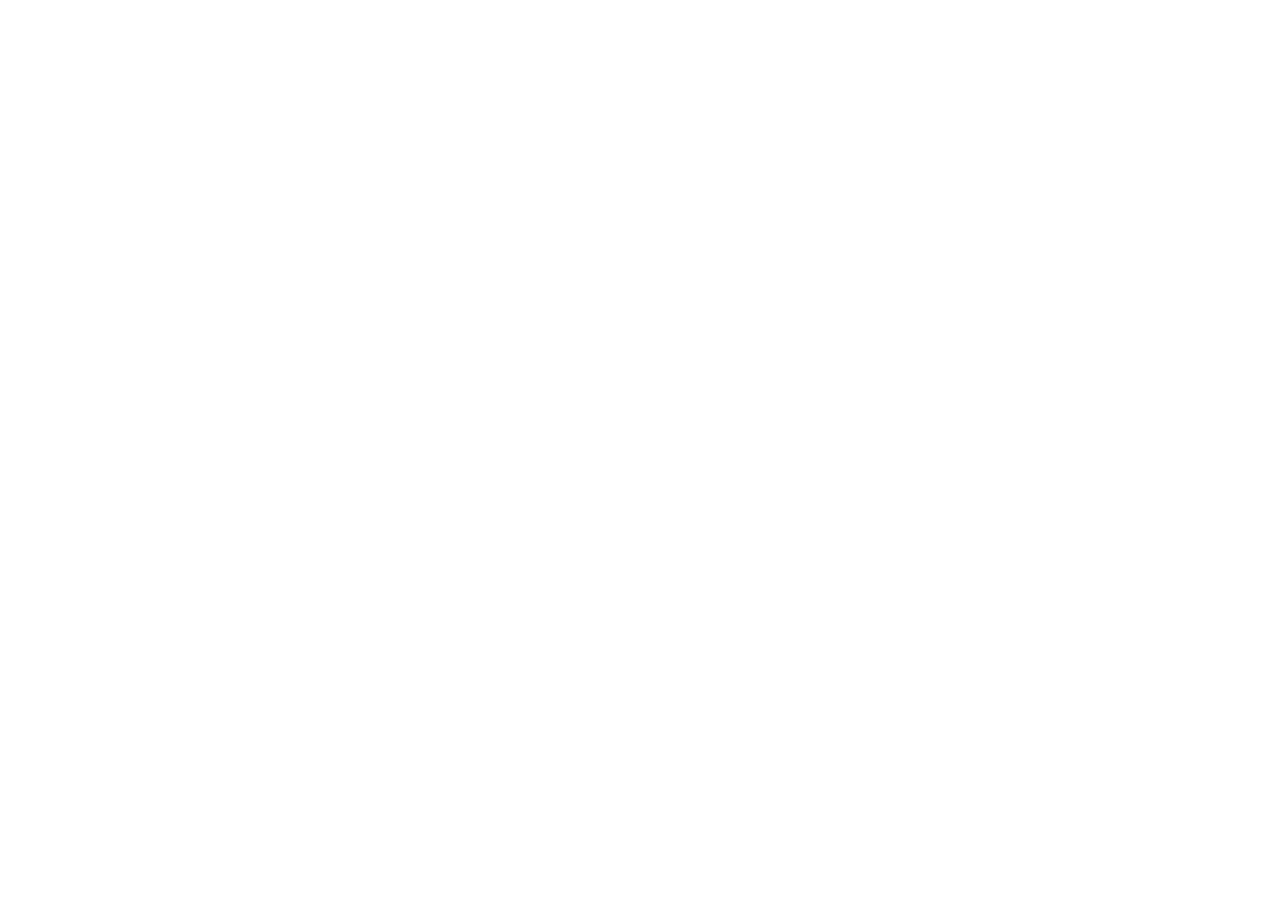
==== projeto-luciano-persianas/pages/cadastro.html @ efb39011 "Add: Codigo básico das pages" ====
<!DOCTYPE html>
<html lang="pt-br">
<head>
    <meta charset="UTF-8">
    <meta name="viewport" content="width=device-width, initial-scale=1.0">
    <title>Luciano Persianas - Loja Virtual</title>
    <link rel="shortcut icon" href="projeto-luciano-persianas/assets/images/logoFavIcon.png" type="image/x-icon">
    <link rel="stylesheet" href="projeto-luciano-persianas/css/base.css">
</head>
<body>
    <header></header>
    <main></main>
    <footer></footer>
</body>
</html>
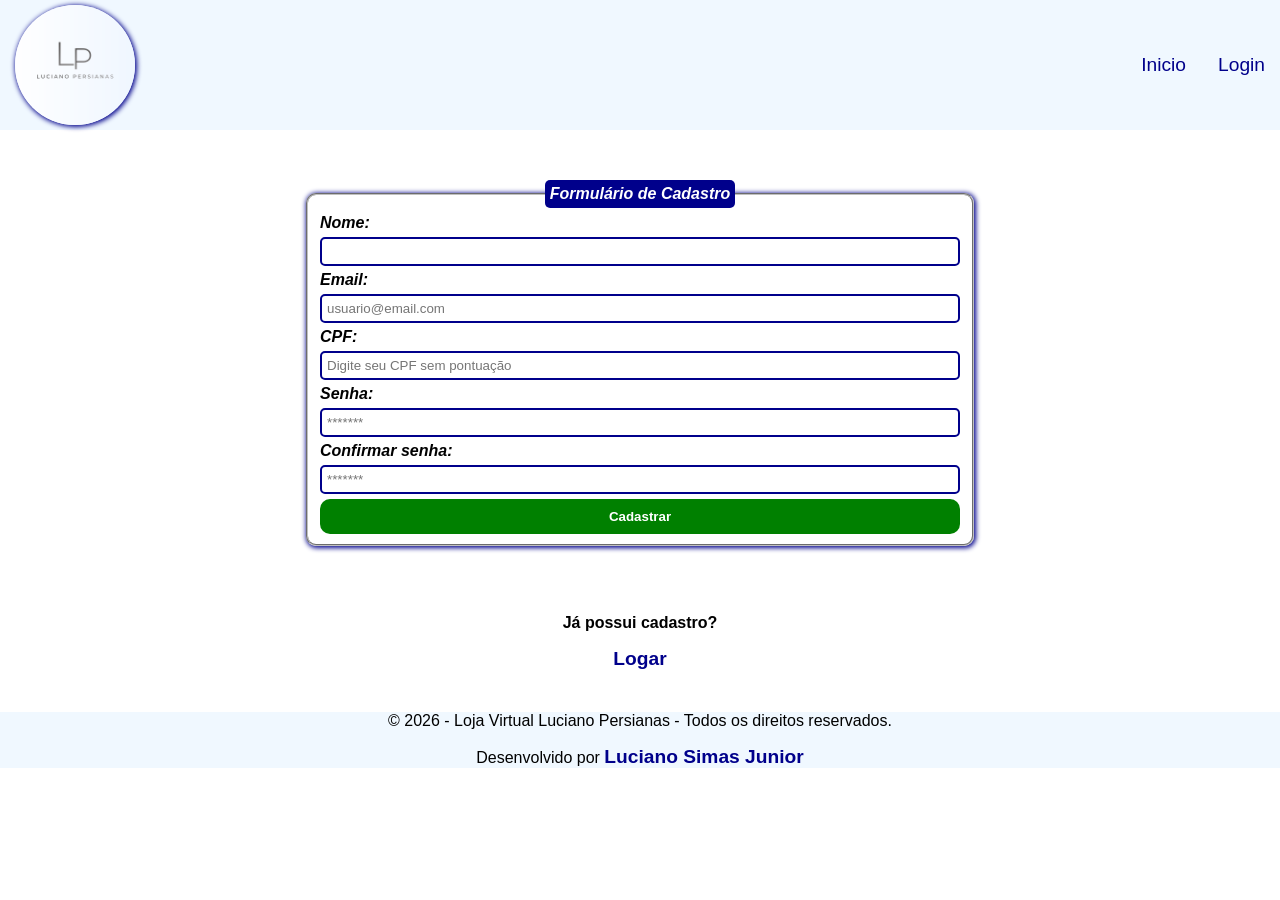
==== commit 3d492adb: "Add: Formulário para a pagina de cadastro e estilização, um arquivo CSS apenas para formulario" ====
--- a/projeto-luciano-persianas/pages/cadastro.html
+++ b/projeto-luciano-persianas/pages/cadastro.html
@@ -3,13 +3,49 @@
 <head>
     <meta charset="UTF-8">
     <meta name="viewport" content="width=device-width, initial-scale=1.0">
-    <title>Luciano Persianas - Loja Virtual</title>
+    <title>Luciano Persianas - Cadastro</title>
     <link rel="shortcut icon" href="projeto-luciano-persianas/assets/images/logoFavIcon.png" type="image/x-icon">
-    <link rel="stylesheet" href="projeto-luciano-persianas/css/base.css">
+    <link rel="stylesheet" href="../css/form.css">
 </head>
 <body>
-    <header></header>
-    <main></main>
-    <footer></footer>
+    <header>
+        <nav class="navbar">
+            <img src="../assets/images/logo.png" alt="Logo empresa Luciano Persianas" class="logo-navbar">
+            <ul class="nav-links">
+                <li><a href="../../index.html">Inicio</a></li>
+                <li><a href="../pages/login.html">Login</a></li>
+            </ul>
+        </nav>
+    </header>
+    <main>
+    <section>
+        <article>
+            <form action="" method="post">
+                <fieldset>
+                        <legend>Formulário de Cadastro</legend>
+                        <label for="nome">Nome:</label>
+                        <input type="text" name="nome" id="nome" required placeholder="">
+                        <label for="email">Email: </label>
+                        <input type="email" name="email" id="email"required placeholder="usuario@email.com" required>
+                        <label for="cpf">CPF:</label>
+                        <input type="text" name="cpf" id="cpf" required minlength="11" maxlength="11" placeholder="Digite seu CPF sem pontuação">
+                        <label for="senha">Senha:</label>
+                        <input type="password" name="senha" id="senha" required placeholder="*******">
+                        <label for="confirmar-senha">Confirmar senha:</label>
+                        <input type="password" name="confirmar-senha" id="confirmar-senha" required placeholder="*******">
+                        <button type="submit">Cadastrar</button>
+                    </fieldset>
+            </form>
+            <div class="cadastro-logar">
+                <p>Já possui cadastro?</p>
+                <a href="../pages/login.html">Logar</a>
+            </div>
+        </article>
+    </section>
+    </main>
+    <footer>
+        <p>&copy; 2026 - Loja Virtual Luciano Persianas - Todos os direitos reservados.</p>
+        <p>Desenvolvido por <a href="https://github.com/thesimas" target="_blank">Luciano Simas Junior</a></p>
+    </footer>
 </body>
 </html>
--- a/projeto-luciano-persianas/css/form.css
+++ b/projeto-luciano-persianas/css/form.css
@@ -0,0 +1,118 @@
+body {
+    margin: 0;
+    padding: 0;
+    background-color: white;
+    font-family: Arial, Helvetica, sans-serif;
+}
+
+.navbar {
+  display: flex;
+  justify-content: space-between;
+  align-items: center;
+  padding: 15px;
+  background-color: aliceblue;
+  height: 100px;
+}
+
+h1, h3 {
+    color: darkblue;
+}
+
+h2 {
+    text-align: center;
+    padding: 15px;
+    color: darkblue;
+}
+
+.nav-links {
+  list-style: none;
+  display: flex;
+  gap: 2rem;
+}
+
+.logo-navbar {                        
+    width: 120px;
+    box-shadow: 1px 1px 5px 1px darkblue;
+    border-radius: 70px;
+}
+
+.cadastro-logar {
+    text-align: center;
+    margin: 40px auto;
+    font-weight: bold;
+    padding: 2px;
+}
+
+a {
+    text-decoration: none;
+    font-size: larger;
+    color: darkblue;
+}
+
+a:hover{
+    color: blue;
+}
+
+.logo {                         
+    width: 300px;
+    border-radius: 150px;
+    margin-left: 100px;
+    box-shadow: 1px 1px 5px 1px darkblue;
+}
+
+fieldset {
+    display: flex;
+    flex-direction: column;
+    box-shadow: 1px 1px 5px 1px darkblue;
+    gap: 5px;
+    margin: 50px auto;
+    width: 50%;
+    border-radius: 10px;
+}
+
+legend {
+    text-align: center;
+    background-color: darkblue;
+    border-radius: 5px;
+    color: white;
+    padding: 5px;
+    font-weight: bold;
+}
+
+fieldset label, legend {
+    font-weight: bold;
+    font-style: italic;
+}
+
+fieldset input, textarea{
+    padding: 5px;
+    border: 2px solid darkblue;
+    border-radius: 5px;
+    max-height: max-content;
+}
+
+fieldset button {
+    padding: 10px;
+    border: none;
+    background-color: green;
+    color: white;
+    cursor: pointer;
+    font-weight: bolder;
+    border-radius: 10px;
+}
+
+fieldset button:hover {
+    background-color: darkgreen;
+}
+
+footer {
+    margin: 0 auto;
+    text-align: center;
+    background-color: aliceblue;
+}
+
+footer p a {
+    text-decoration: none;
+    font-weight: bold;
+    color: darkblue;
+}
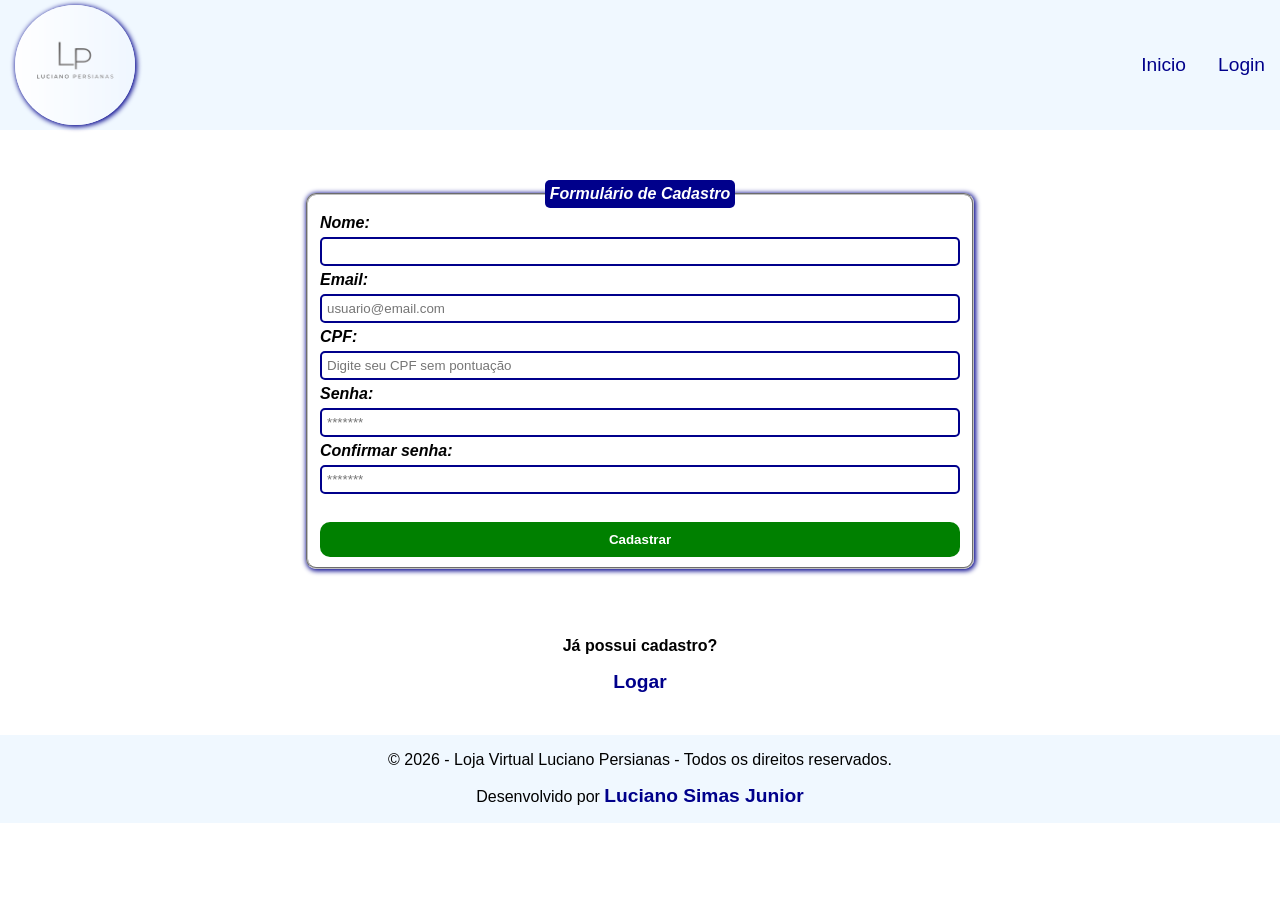
==== commit f93dfd64: "Add: Quebra de linha no form" ====
--- a/projeto-luciano-persianas/pages/cadastro.html
+++ b/projeto-luciano-persianas/pages/cadastro.html
@@ -33,6 +33,7 @@
                         <input type="password" name="senha" id="senha" required placeholder="*******">
                         <label for="confirmar-senha">Confirmar senha:</label>
                         <input type="password" name="confirmar-senha" id="confirmar-senha" required placeholder="*******">
+                        <br>
                         <button type="submit">Cadastrar</button>
                     </fieldset>
             </form>
--- a/projeto-luciano-persianas/css/form.css
+++ b/projeto-luciano-persianas/css/form.css
@@ -3,6 +3,9 @@
     padding: 0;
     background-color: white;
     font-family: Arial, Helvetica, sans-serif;
+    display: flex;
+    flex-direction: column;
+    min-height: 100vh;
 }
 
 .navbar {
@@ -12,6 +15,10 @@
   padding: 15px;
   background-color: aliceblue;
   height: 100px;
+}
+
+.conteudo-principal {
+    flex: 1;
 }
 
 h1, h3 {
@@ -106,7 +113,6 @@
 }
 
 footer {
-    margin: 0 auto;
     text-align: center;
     background-color: aliceblue;
 }
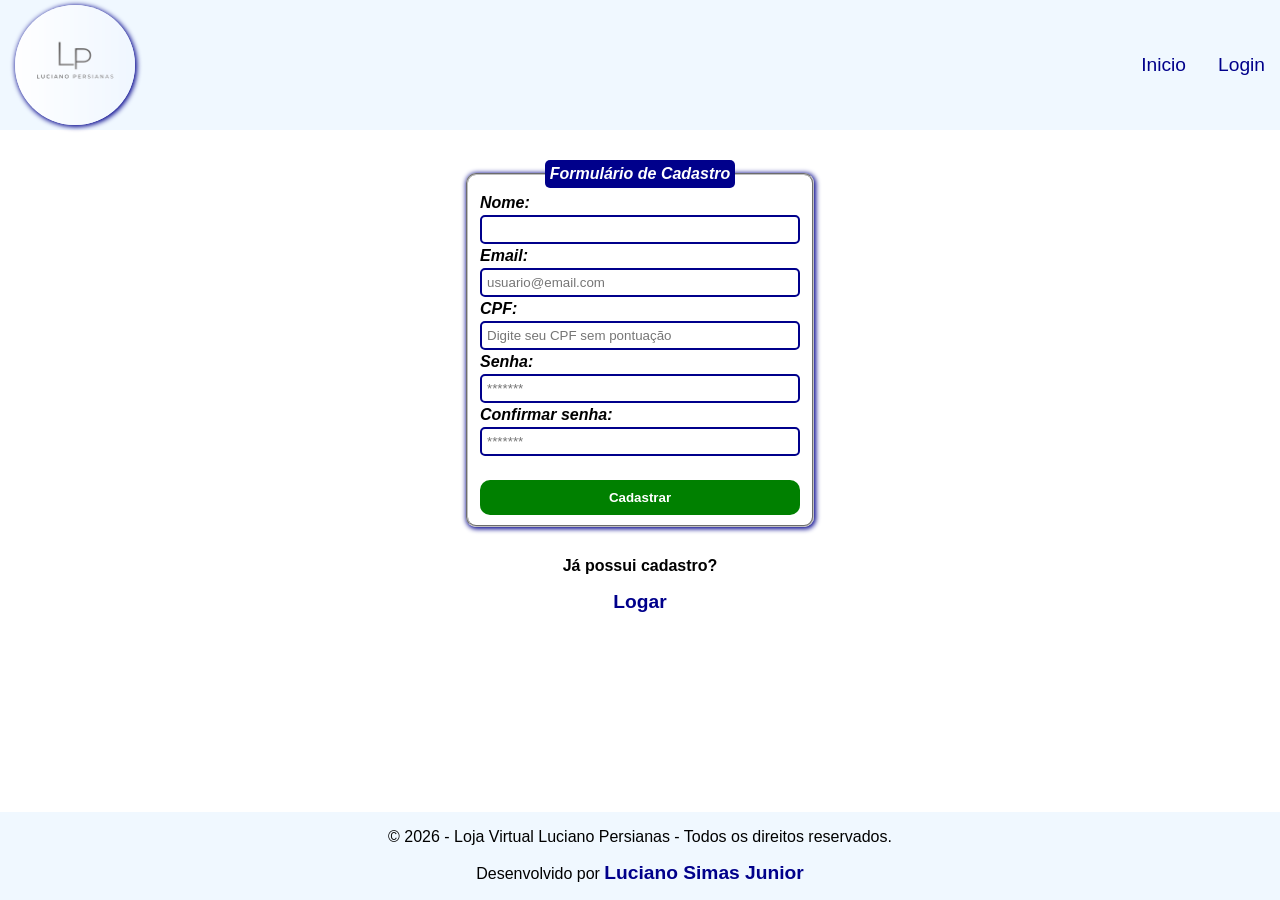
==== commit 1802fc08: "Fix: Ajuste no tamnhos dos formularios e correção do link do favicon" ====
--- a/projeto-luciano-persianas/pages/cadastro.html
+++ b/projeto-luciano-persianas/pages/cadastro.html
@@ -4,7 +4,7 @@
     <meta charset="UTF-8">
     <meta name="viewport" content="width=device-width, initial-scale=1.0">
     <title>Luciano Persianas - Cadastro</title>
-    <link rel="shortcut icon" href="projeto-luciano-persianas/assets/images/logoFavIcon.png" type="image/x-icon">
+    <link rel="shortcut icon" href="../assets/images/logoFavIcon.png" type="image/x-icon">
     <link rel="stylesheet" href="../css/form.css">
 </head>
 <body>
@@ -20,7 +20,7 @@
     <main>
     <section>
         <article>
-            <form action="" method="post">
+            <form action="" method="post" class="cadastro">
                 <fieldset>
                         <legend>Formulário de Cadastro</legend>
                         <label for="nome">Nome:</label>
@@ -36,11 +36,11 @@
                         <br>
                         <button type="submit">Cadastrar</button>
                     </fieldset>
+                    <div class="cadastro-logar">
+                        <p>Já possui cadastro?</p>
+                        <a href="../pages/login.html">Logar</a>
+                    </div>
             </form>
-            <div class="cadastro-logar">
-                <p>Já possui cadastro?</p>
-                <a href="../pages/login.html">Logar</a>
-            </div>
         </article>
     </section>
     </main>
--- a/projeto-luciano-persianas/css/form.css
+++ b/projeto-luciano-persianas/css/form.css
@@ -6,6 +6,10 @@
     display: flex;
     flex-direction: column;
     min-height: 100vh;
+}
+
+main {
+    flex: 1;
 }
 
 .navbar {
@@ -17,9 +21,6 @@
   height: 100px;
 }
 
-.conteudo-principal {
-    flex: 1;
-}
 
 h1, h3 {
     color: darkblue;
@@ -27,7 +28,7 @@
 
 h2 {
     text-align: center;
-    padding: 15px;
+    padding: 5px;
     color: darkblue;
 }
 
@@ -41,13 +42,6 @@
     width: 120px;
     box-shadow: 1px 1px 5px 1px darkblue;
     border-radius: 70px;
-}
-
-.cadastro-logar {
-    text-align: center;
-    margin: 40px auto;
-    font-weight: bold;
-    padding: 2px;
 }
 
 a {
@@ -71,8 +65,8 @@
     display: flex;
     flex-direction: column;
     box-shadow: 1px 1px 5px 1px darkblue;
-    gap: 5px;
-    margin: 50px auto;
+    gap: 3px;
+    margin: 30px auto;
     width: 50%;
     border-radius: 10px;
 }
@@ -121,4 +115,54 @@
     text-decoration: none;
     font-weight: bold;
     color: darkblue;
-}+}
+
+.espaco-foto {
+    margin: 5px auto;
+}
+
+.foto-perfil {
+    width: 100px;
+}
+
+.perfil-grid {
+    display: grid;
+    grid-template-columns: repeat(2, 1fr);
+    grid-template-rows: repeat(1, auto);
+    gap: 10px;
+    margin: 2rem auto;
+    padding: 15px;
+}
+
+.tabela-pedidos {
+    margin: 50px auto;
+    padding: 15px;
+    border: 1px solid darkblue;
+    border-radius: 10px;
+    box-shadow: 1px 1px 5px 1px darkblue;
+    width: 100%;
+}
+
+.tabela-pedidos th, td {
+    padding: 10px;
+    background-color: aliceblue;
+    text-align: left;
+    border-bottom: 5px solid #0857e0;
+}
+
+.login {
+    margin: auto;
+    width: 50%;
+}
+
+.cadastro {
+    margin: 0 auto;
+    width: 50%;
+}
+
+.cadastro-logar {
+    text-align: center;
+    margin: auto;
+    font-weight: bold;
+    width: 50%;
+}
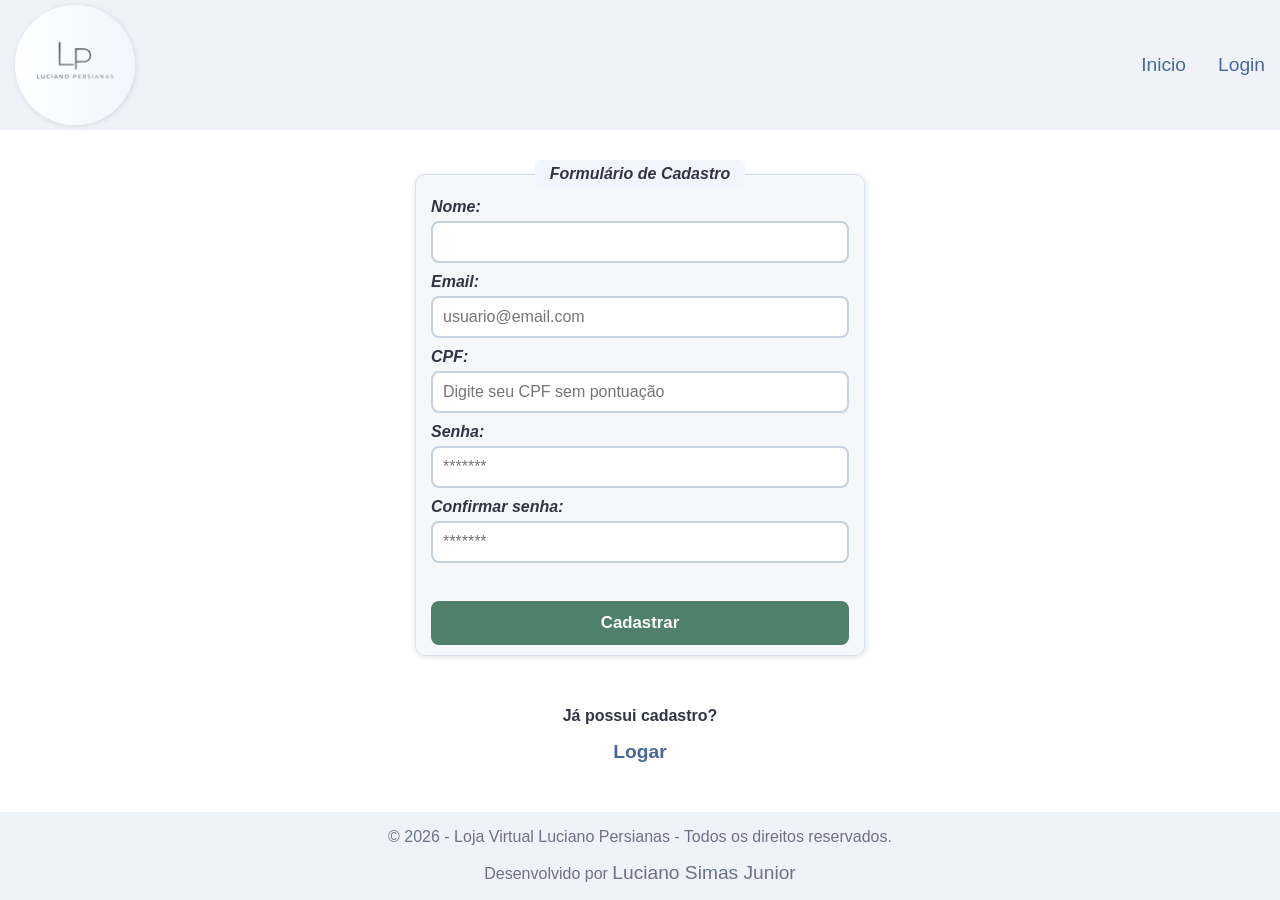
==== commit bca722ef: "Fix: Ajuste em cadastro e login para passar nos teste w3c" ====
--- a/projeto-luciano-persianas/pages/cadastro.html
+++ b/projeto-luciano-persianas/pages/cadastro.html
@@ -5,12 +5,16 @@
     <meta name="viewport" content="width=device-width, initial-scale=1.0">
     <title>Luciano Persianas - Cadastro</title>
     <link rel="shortcut icon" href="../assets/images/logoFavIcon.png" type="image/x-icon">
-    <link rel="stylesheet" href="../css/form.css">
+    <link rel="stylesheet" href="../css/base.css">
+    <link rel="stylesheet" href="../css/layout.css">
+    <link rel="stylesheet" href="../css/forms.css">
+    <link rel="stylesheet" href="../css/responsivo.css">
 </head>
 <body>
     <header>
         <nav class="navbar">
             <img src="../assets/images/logo.png" alt="Logo empresa Luciano Persianas" class="logo-navbar">
+            <h1 hidden>Página de Cadastro</h1>
             <ul class="nav-links">
                 <li><a href="../../index.html">Inicio</a></li>
                 <li><a href="../pages/login.html">Login</a></li>
@@ -19,14 +23,16 @@
     </header>
     <main>
     <section>
+        <h2 hidden>Seção de Cadastro</h2>
         <article>
-            <form action="" method="post" class="cadastro">
+            <h2 hidden>Artigo de Cadastro</h2>
+            <form action="#" method="post" class="cadastro">
                 <fieldset>
                         <legend>Formulário de Cadastro</legend>
                         <label for="nome">Nome:</label>
                         <input type="text" name="nome" id="nome" required placeholder="">
                         <label for="email">Email: </label>
-                        <input type="email" name="email" id="email"required placeholder="usuario@email.com" required>
+                        <input type="email" name="email" id="email" placeholder="usuario@email.com" required>
                         <label for="cpf">CPF:</label>
                         <input type="text" name="cpf" id="cpf" required minlength="11" maxlength="11" placeholder="Digite seu CPF sem pontuação">
                         <label for="senha">Senha:</label>
--- a/projeto-luciano-persianas/css/base.css
+++ b/projeto-luciano-persianas/css/base.css
@@ -0,0 +1,90 @@
+:root {
+    /* Cores da identidade visual */
+    --cor-primaria: #212B4D;             
+    --cor-secundaria: #52658F;            
+    --cor-fundo-suave: #F2F6FC;           
+    --cor-destaque-quente: #D8C2A8;       
+    --cor-destaque-quente-hover: #C5AA89;
+
+    /* Fundos de página e componentes */
+    --cor-fundo-pagina: #FFFFFF;
+    --cor-fundo-tabela: #F5F7FB;
+    --cor-fundo-cartao: #FAFBFD;
+    --cor-fundo-destaque: #EAF0F8;
+    --cor-navbar-footer: #EFF3F9;
+    --cor-fundo-linha-alternada: #f0ecec;
+
+    /* Cores de textos */
+    --cor-texto-escuro: #303545;          
+    --cor-texto-destaque: var(--cor-primaria);
+    --cor-texto-secundario: #697386;
+    --cor-texto-claro: #FFFFFF;
+
+    /* Bordas, divisórias e sombras */
+    --cor-borda-card: #DFE6F0;
+    --cor-borda-tabela: #D8E1EE;
+    --cor-bord-bottom: #E6EBF3;
+    --cor-borda-form: #C7D1E0;
+    --cor-borda-input: #B8C6DA;
+    --cor-borda-input-erro: #BE6670;
+    --cor-box-shaddow: rgba(33, 43, 77, 0.10);
+
+    /* Botões e ações positivas */
+    --cor-btn-sucesso: #4E806B;
+    --cor-btn-sucesso-hover: #3D6856;
+
+    /* Botões e ações destrutivas */
+    --cor-btn-excluir: #B45E68;
+    --cor-btn-excluir-hover: #984650;
+
+    /* Botões dos cards e ações principais */
+    --cor-card-btn: var(--cor-primaria);
+    --cor-card-btn-hover: #17213E;
+
+    /* Links */
+    --cor-link: #46689A;
+    --cor-link-hover: #2E4E7C;
+
+    /* Células e elementos de tabelas */
+    --cor-td-tabela: #FBFCFE;
+}
+
+body {
+    margin: 0;
+    padding: 0;
+    background-color: var(--cor-fundo-pagina);
+    font-family: Arial, Helvetica, sans-serif;
+    display: flex;
+    flex-direction: column;
+    min-height: 100vh;
+    color: var(--cor-texto-escuro);
+}
+
+main {
+    flex: 1;
+}
+
+h1, h2, h3 {
+    color: var(--cor-secundaria);
+}
+
+h2 {
+    color: var(--cor-primaria);
+    text-align: center;
+    padding: 15px;
+}
+
+a {
+    text-decoration: none;
+    font-size: larger;
+    color: var(--cor-link);
+}
+
+a:hover {
+    color: var(--cor-link-hover);
+}
+
+a:focus-visible {
+    outline: 2px solid var(--cor-secundaria);
+    outline-offset: 3px;
+}
--- a/projeto-luciano-persianas/css/layout.css
+++ b/projeto-luciano-persianas/css/layout.css
@@ -0,0 +1,54 @@
+@import url('base.css');
+
+/* Estilização do Navbar e footer */
+.navbar {
+  display: flex;
+  justify-content: space-between;
+  align-items: center;
+  padding: 15px;
+  background-color: var(--cor-navbar-footer);
+  height: 100px;
+}
+
+.nav-links {
+  list-style: none;
+  display: flex;
+  gap: 2rem;
+}
+
+.logo-navbar {                        
+    width: 120px;
+    box-shadow: 1px 1px 5px 1px var(--cor-box-shaddow);
+    border-radius: 70px;
+}
+
+footer {
+    text-align: center;
+    background-color: var(--cor-navbar-footer);
+}
+
+footer p, footer a {
+    text-decoration: none;
+    color: var(--cor-texto-secundario);
+}
+
+/* Estilização do MAIN de RELATORIO.html */
+.relatorio-display-grid {
+    display: grid;
+    grid-template-columns: 1fr 1fr;
+    gap: 5px;
+    margin: 1rem 1rem; 
+    padding: 10px;
+}
+
+/* Estilização do MAIN de LOJA.html */
+.loja-display-grid {
+    display: grid;
+    grid-template-columns: 2fr 1fr;
+    gap: 5px;
+    margin: 1rem 1rem;
+}
+
+.ajusta-display {
+    grid-column: 1 / -1;
+}
--- a/projeto-luciano-persianas/css/forms.css
+++ b/projeto-luciano-persianas/css/forms.css
@@ -0,0 +1,111 @@
+@import url('base.css');
+
+/* Estilização de Formulário */
+fieldset {
+    display: flex;
+    flex-direction: column;
+    background-color: var(--cor-fundo-tabela);
+    box-shadow: 1px 1px 5px 1px var(--cor-box-shaddow);
+    border: 1px solid var(--cor-borda-tabela);
+    gap: 10px;
+    margin: 30px auto;
+    width: 100%; 
+    max-width: 450px;
+    border-radius: 10px;
+    padding: 10px 15px;
+    box-sizing: border-box; 
+}
+
+fieldset legend {
+    text-align: center;
+    background-color: var(--cor-fundo-suave);
+    border-radius: 5px;
+    color: var(--cor-texto-escuro);
+    padding: 5px 15px;
+    font-weight: bold;
+    font-style: italic;
+}
+
+fieldset label {
+    font-weight: bold;
+    font-style: italic;
+    margin-bottom: -5px;
+}
+
+fieldset input, fieldset textarea {
+    text-align: left;
+    padding: 10px;
+    border: 2px solid var(--cor-borda-form);
+    border-radius: 8px;
+    width: 100%;
+    box-sizing: border-box;
+    font-family: inherit;
+    font-size: 1rem;
+}
+
+fieldset textarea {
+    resize: none;
+    min-height: 80px;
+}
+
+fieldset button {
+    padding: 12px;
+    border: none;
+    background-color: var(--cor-btn-sucesso);
+    color: var(--cor-texto-claro);
+    cursor: pointer;
+    font-weight: bolder;
+    font-size: 1.05rem;
+    border-radius: 8px;
+    width: 100%;
+    box-sizing: border-box;
+    transition: background-color 0.2s ease-in-out;
+}
+
+fieldset button:hover {
+    background-color: var(--cor-btn-sucesso-hover);
+}
+
+.login, .cadastro {
+    margin: 0 auto;
+    width: 100%; 
+    display: flex;
+    flex-direction: column;
+}
+
+.cadastro-logar {
+    text-align: center;
+    margin: 5px auto;
+    font-weight: bold;
+}
+
+.form-login {
+    margin-top: 10vh; 
+}
+
+/* Estilização do FORMS no index */
+.form-contato {
+    background-color: var(--cor-fundo-destaque);
+    max-width: 600px;
+}
+
+/* Estilização do Perfil - Formulário de Edição do perfil - FOTO */
+.espaco-foto {
+    margin: 0 auto 15px auto;
+    text-align: center;
+}
+
+.foto-perfil {
+    width: 100px;
+    height: 100px;
+    border-radius: 50%;
+    object-fit: cover;
+}
+
+.perfil-grid {
+    display: grid;
+    grid-template-columns: 1fr 1fr;
+    gap: 10px;
+    padding: 10px;
+    align-items: start; /* Impede que o formulário estique a tabela ao lado */
+}
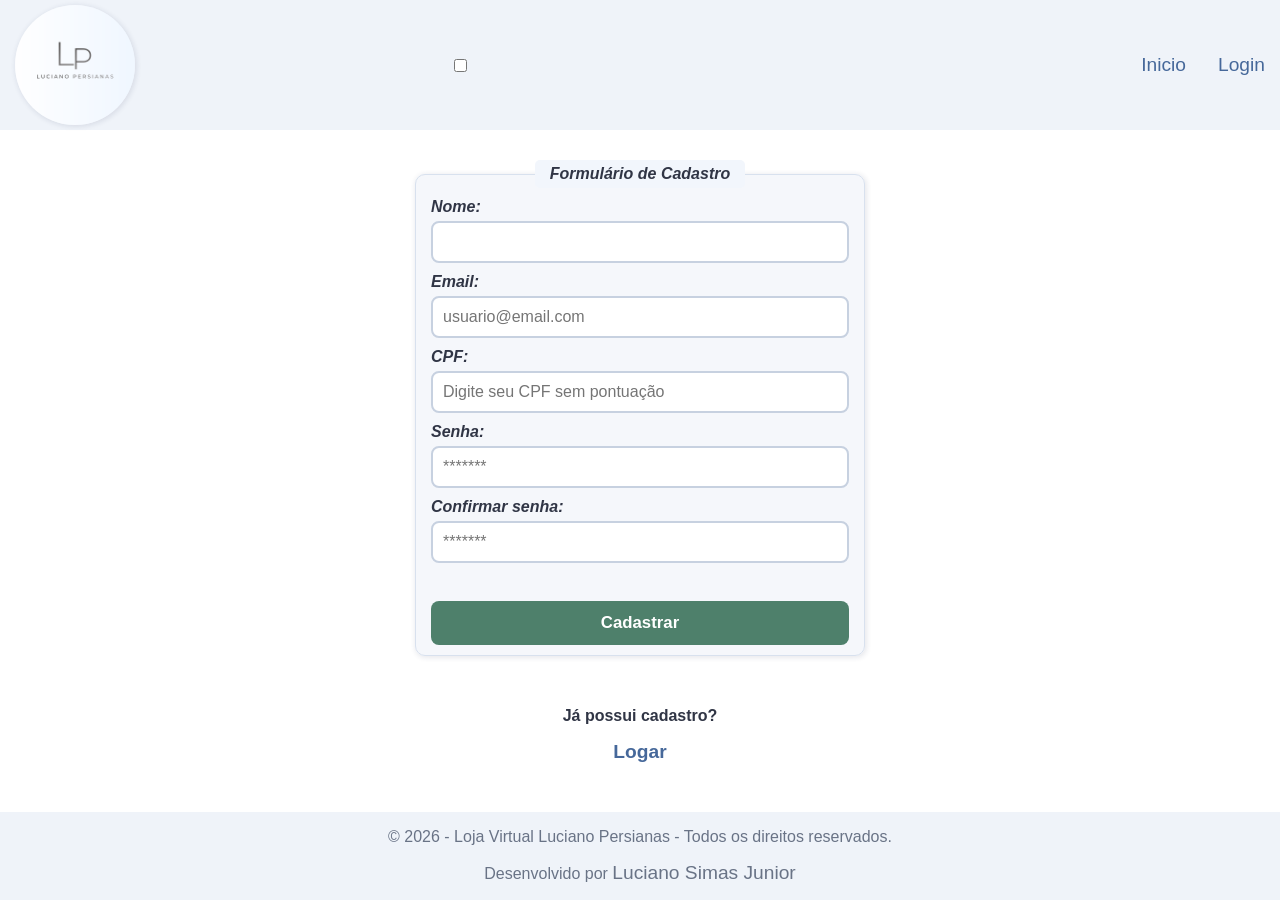
==== commit 7bcfbe62: "Add: tags html para gerar o menu hamburguer para a responsividade do site em celulares" ====
--- a/projeto-luciano-persianas/pages/cadastro.html
+++ b/projeto-luciano-persianas/pages/cadastro.html
@@ -15,6 +15,10 @@
         <nav class="navbar">
             <img src="../assets/images/logo.png" alt="Logo empresa Luciano Persianas" class="logo-navbar">
             <h1 hidden>Página de Cadastro</h1>
+            <input type="checkbox" id="menu-toggle" class="menu-toggle" aria-label="Abrir ou fechar o menu de navegação">
+            <label for="menu-toggle" class="menu-hamburguer" aria-hidden="true">
+            <span></span>
+            </label>
             <ul class="nav-links">
                 <li><a href="../../index.html">Inicio</a></li>
                 <li><a href="../pages/login.html">Login</a></li>
